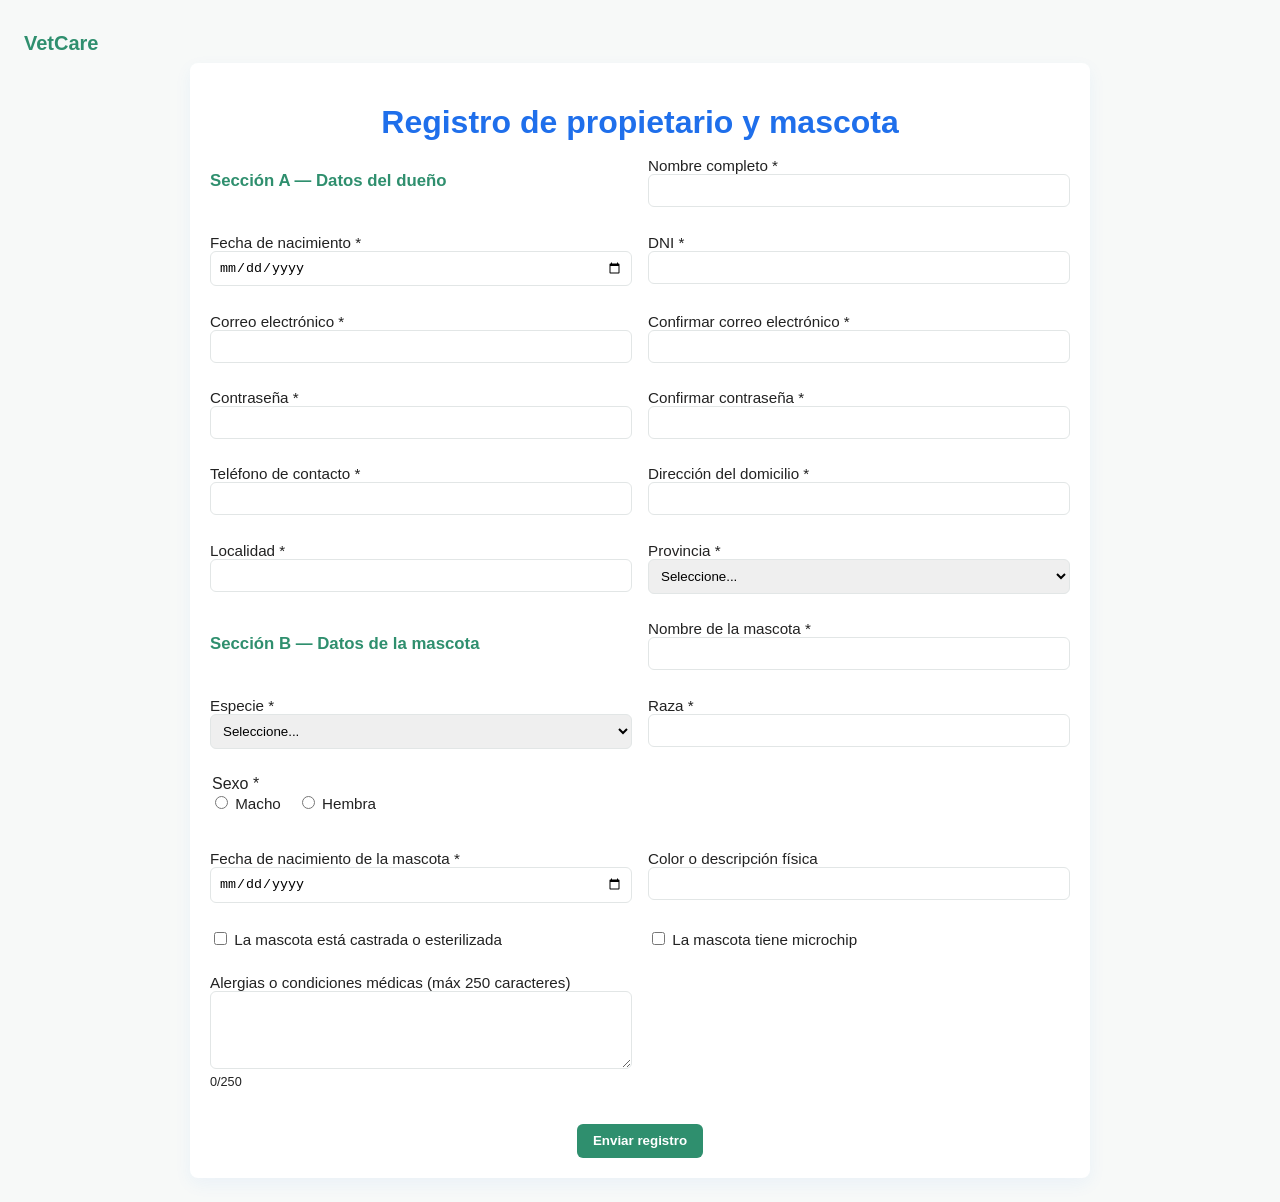
==== registro.html @ e4b0cbba "Etapa 1 y Etapa 2: Actualización de sitio, registro y sección de formulario" ====
<!DOCTYPE html>
<html lang="es">
<head>
    <meta charset="utf-8">
    <meta name="viewport" content="width=device-width, initial-scale=1">
    <title>Registro - VetCare</title>
    <link rel="stylesheet" href="registro.css">
</head>
<body>
    <header class="reg-header">
        <a href="index.html" class="reg-logo">VetCare</a>
    </header>

    <main class="reg-main">
        <h1>Registro de propietario y mascota</h1>
        <form id="registroForm" novalidate>
            <section class="form-section">
                <h2>Sección A — Datos del dueño</h2>
                <label>Nombre completo *
                    <input type="text" name="owner_name" required>
                </label>

                <label>Fecha de nacimiento *
                    <input type="date" name="owner_dob" required>
                </label>

                <label>DNI *
                    <input type="text" name="owner_dni" required>
                </label>

                <label>Correo electrónico *
                    <input type="email" name="owner_email" required>
                </label>

                <label>Confirmar correo electrónico *
                    <input type="email" name="owner_email_confirm" required>
                </label>

                <label>Contraseña *
                    <input type="password" name="owner_password" required minlength="8">
                </label>

                <label>Confirmar contraseña *
                    <input type="password" name="owner_password_confirm" required minlength="8">
                </label>

                <label>Teléfono de contacto *
                    <input type="tel" name="owner_phone" required>
                </label>

                <label>Dirección del domicilio *
                    <input type="text" name="owner_address" required>
                </label>

                <label>Localidad *
                    <input type="text" name="owner_city" required>
                </label>

                <label>Provincia *
                    <select name="owner_province" required>
                        <option value="">Seleccione...</option>
                        <option>Buenos Aires</option>
                        <option>Córdoba</option>
                        <option>Santa Fe</option>
                        <option>Mendoza</option>
                        <option>Salta</option>
                        <option>Misiones</option>
                        <option>Neuquén</option>
                        <option>La Pampa</option>
                        <option>Formosa</option>
                        <option>Jujuy</option>
                    </select>
                </label>
            </section>

            <section class="form-section">
                <h2>Sección B — Datos de la mascota</h2>
                <label>Nombre de la mascota *
                    <input type="text" name="pet_name" required>
                </label>

                <label>Especie *
                    <select name="pet_species" id="petSpecies" required>
                        <option value="">Seleccione...</option>
                        <option value="Perro">Perro</option>
                        <option value="Gato">Gato</option>
                        <option value="Ave">Ave</option>
                        <option value="Conejo">Conejo</option>
                        <option value="Reptil">Reptil</option>
                        <option value="Otro">Otro</option>
                    </select>
                </label>

                <label id="otherSpeciesLabel" class="hidden">Especifique especie
                    <input type="text" name="pet_species_other" id="petSpeciesOther">
                </label>

                <label>Raza *
                    <input type="text" name="pet_breed" required>
                </label>

                <fieldset class="sex-field">
                    <legend>Sexo *</legend>
                    <label><input type="radio" name="pet_sex" value="Macho" required> Macho</label>
                    <label><input type="radio" name="pet_sex" value="Hembra" required> Hembra</label>
                </fieldset>

                <label>Fecha de nacimiento de la mascota *
                    <input type="date" name="pet_dob" required>
                </label>

                <label>Color o descripción física
                    <input type="text" name="pet_color">
                </label>

                <label><input type="checkbox" name="pet_neutered" id="petNeutered"> La mascota está castrada o esterilizada</label>

                <label><input type="checkbox" name="pet_microchip" id="petMicrochip"> La mascota tiene microchip</label>

                <label id="chipNumberLabel" class="hidden">Número de microchip
                    <input type="text" name="pet_chip_number" id="petChipNumber">
                </label>

                <label>Alergias o condiciones médicas (máx 250 caracteres)
                    <textarea name="pet_conditions" id="petConditions" maxlength="250" rows="4"></textarea>
                    <small><span id="charCount">0</span>/250</small>
                </label>
            </section>

            <div class="form-actions">
                <button type="submit" class="submit-btn">Enviar registro</button>
            </div>
        </form>
    </main>

    <script src="registro.js"></script>
</body>
</html>
---- registro.css ----
/* Styles for registro.html */
:root { --green: #2f8f6e; --blue: #1f6feb; --muted: #6b7a7a; --bg: #f7f9f8; --white: #fff; }
* { box-sizing: border-box; }
body { font-family: Arial, Helvetica, sans-serif; background: var(--bg); color: #222; padding: 1rem; }
.reg-header { display:flex; align-items:center; padding:0.5rem 0; }
.reg-logo { font-weight:800; color:var(--green); text-decoration:none; font-size:1.25rem; }
.reg-main { max-width:900px; margin:0 auto; background:var(--white); padding:1.25rem; border-radius:8px; box-shadow:0 6px 18px rgba(31,111,235,0.06); }
.reg-main h1 { text-align:center; color:var(--blue); margin-bottom:1rem; }
.form-section { margin-bottom:1rem; }
.form-section h2 { font-size:1.05rem; color:var(--green); margin-bottom:0.5rem; }
label { display:block; margin-bottom:0.65rem; font-size:0.95rem; }
input[type="text"], input[type="email"], input[type="password"], input[type="date"], input[type="tel"], select, textarea { width:100%; padding:0.5rem; border:1px solid #e2e6e6; border-radius:6px; }
fieldset.sex-field { border:none; padding:0; margin:0 0 0.75rem 0; display:flex; gap:1rem; }
.hidden { display:none; }
.form-actions { text-align:center; margin-top:1rem; }
.submit-btn { background:var(--green); color:var(--white); padding:0.6rem 1rem; border:none; border-radius:6px; font-weight:700; cursor:pointer; }
.submit-btn:hover { transform:translateY(-3px); }

@media (min-width: 700px) {
  .form-section { display:grid; grid-template-columns: repeat(2, 1fr); gap: 1rem; }
  fieldset.sex-field { grid-column: span 2; }
  .form-actions { padding-top: 0.5rem; }
}
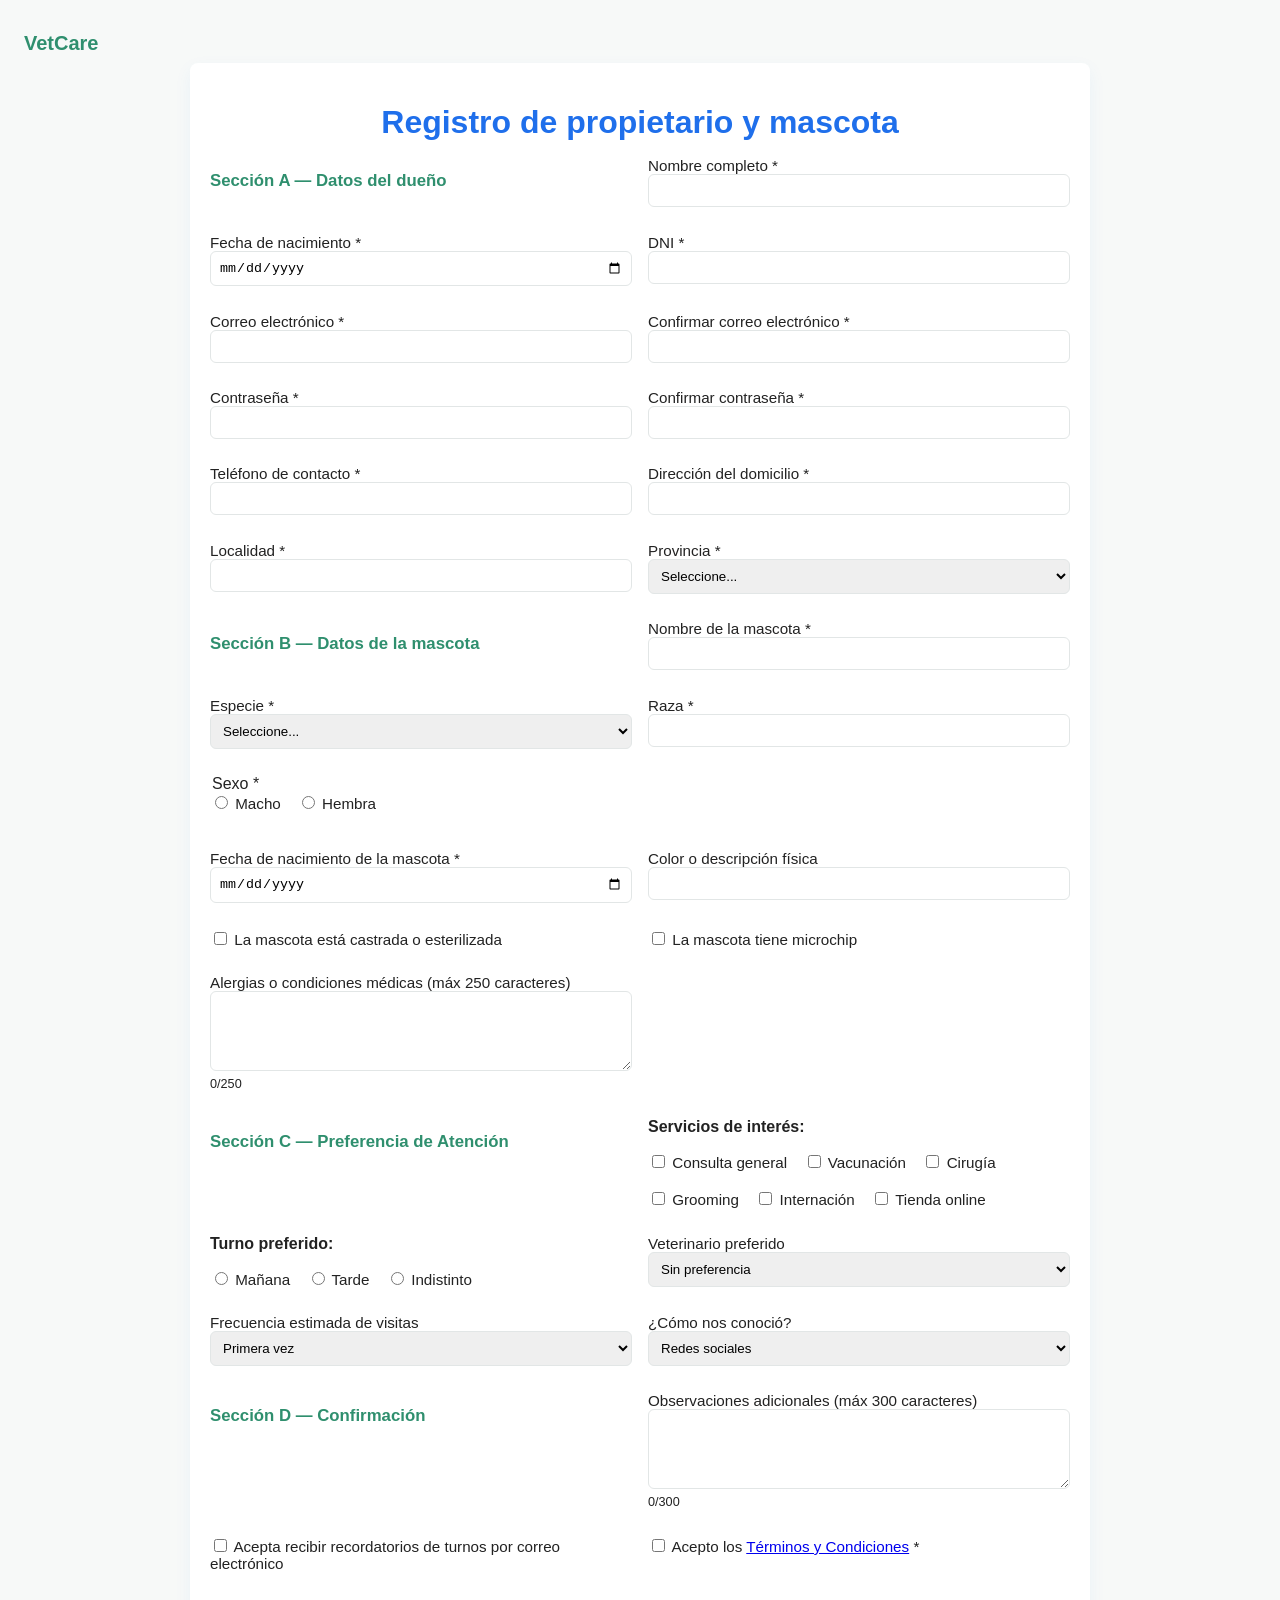
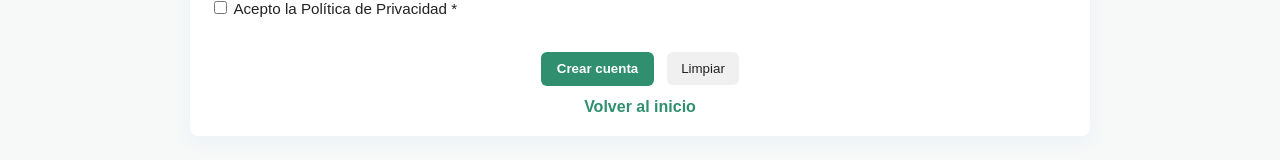
==== commit 56105cb7: "Etapa 2: Actualización de formulario, aditivo de partes siguientes" ====
--- a/registro.html
+++ b/registro.html
@@ -127,8 +127,72 @@
                 </label>
             </section>
 
+            <section class="form-section">
+                <h2>Sección C — Preferencia de Atención</h2>
+                <div class="checkbox-group">
+                    <strong>Servicios de interés:</strong>
+                    <label><input type="checkbox" name="interest_services" value="Consulta general"> Consulta general</label>
+                    <label><input type="checkbox" name="interest_services" value="Vacunacion"> Vacunación</label>
+                    <label><input type="checkbox" name="interest_services" value="Cirugia"> Cirugía</label>
+                    <label><input type="checkbox" name="interest_services" value="Grooming"> Grooming</label>
+                    <label><input type="checkbox" name="interest_services" value="Internacion"> Internación</label>
+                    <label><input type="checkbox" name="interest_services" value="Tienda online"> Tienda online</label>
+                </div>
+
+                <div class="radio-group">
+                    <strong>Turno preferido:</strong>
+                    <label><input type="radio" name="preferred_shift" value="Manana" required> Mañana</label>
+                    <label><input type="radio" name="preferred_shift" value="Tarde" required> Tarde</label>
+                    <label><input type="radio" name="preferred_shift" value="Indistinto" required> Indistinto</label>
+                </div>
+
+                <label>Veterinario preferido
+                    <select name="preferred_vet">
+                        <option>Sin preferencia</option>
+                        <option>Dr. Ignacio Pérez</option>
+                        <option>Dra. Laura Santoro</option>
+                        <option>Dr. Martín Duarte</option>
+                    </select>
+                </label>
+
+                <label>Frecuencia estimada de visitas
+                    <select name="visit_frequency">
+                        <option>Primera vez</option>
+                        <option>Mensual</option>
+                        <option>Cada 3 meses</option>
+                        <option>Según necesidad</option>
+                    </select>
+                </label>
+
+                <label>¿Cómo nos conoció?
+                    <select name="how_found">
+                        <option>Redes sociales</option>
+                        <option>Recomendación</option>
+                        <option>Búsqueda web</option>
+                        <option>Paso por el local</option>
+                        <option>Otro</option>
+                    </select>
+                </label>
+            </section>
+
+            <section class="form-section">
+                <h2>Sección D — Confirmación</h2>
+                <label>Observaciones adicionales (máx 300 caracteres)
+                    <textarea name="additional_observations" id="additionalObservations" maxlength="300" rows="4"></textarea>
+                    <small><span id="obsCount">0</span>/300</small>
+                </label>
+
+                <label><input type="checkbox" name="accept_reminders"> Acepta recibir recordatorios de turnos por correo electrónico</label>
+
+                <label><input type="checkbox" name="accept_terms" id="acceptTerms" required> Acepto los <a href="#" target="_blank">Términos y Condiciones</a> *</label>
+
+                <label><input type="checkbox" name="accept_privacy" id="acceptPrivacy" required> Acepto la Política de Privacidad *</label>
+            </section>
+
             <div class="form-actions">
-                <button type="submit" class="submit-btn">Enviar registro</button>
+                <button type="submit" class="submit-btn">Crear cuenta</button>
+                <button type="reset" class="reset-btn">Limpiar</button>
+                <div class="back-link"><a href="index.html">Volver al inicio</a></div>
             </div>
         </form>
     </main>
--- a/registro.css
+++ b/registro.css
@@ -21,3 +21,17 @@
   fieldset.sex-field { grid-column: span 2; }
   .form-actions { padding-top: 0.5rem; }
 }
+
+/* Additional form styles */
+.checkbox-group label, .radio-group label { display:inline-block; margin-right:0.75rem; margin-top:0.5rem; }
+.checkbox-group strong, .radio-group strong { display:block; margin-bottom:0.5rem; }
+.reset-btn { background:#f0f0f0; color:#222; padding:0.55rem 0.9rem; border:none; border-radius:6px; margin-left:0.5rem; cursor:pointer; }
+.reset-btn:hover { transform:translateY(-3px); }
+.back-link { margin-top:0.75rem; }
+.back-link a { color:var(--green); text-decoration:none; font-weight:600; }
+#additionalObservations, #petConditions { min-height:80px; }
+.small { font-size:0.85rem; color:#666; }
+
+@media (max-width: 699px) {
+  .form-section { display:block; }
+}
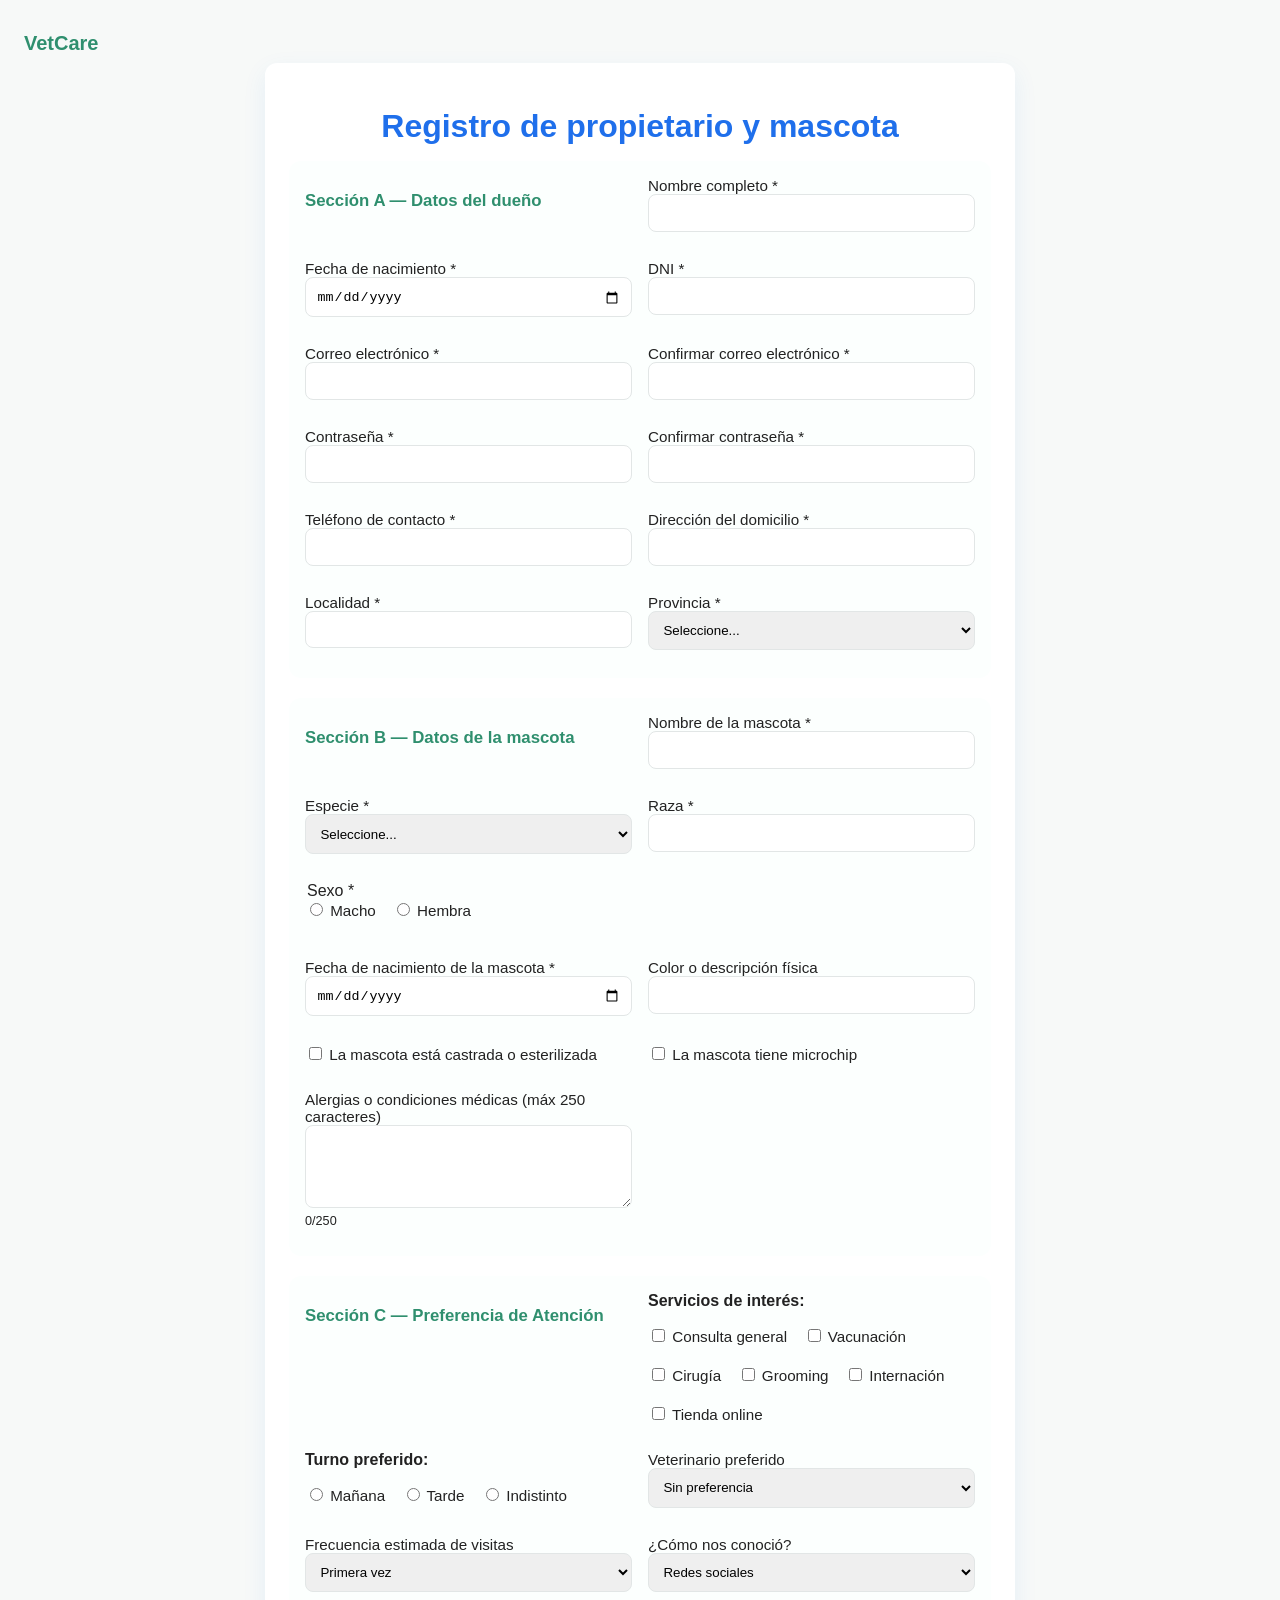
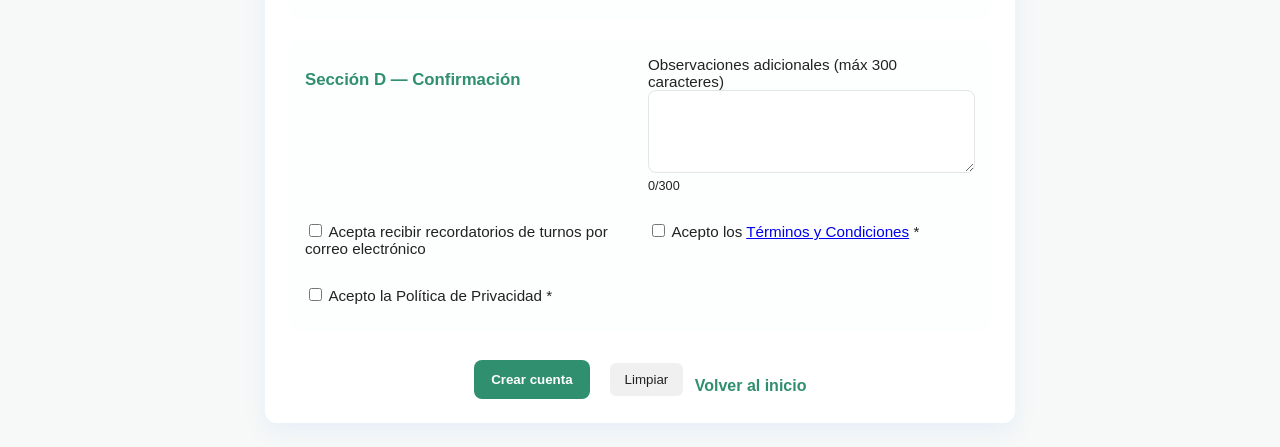
==== commit bcb32ed3: "Etapa 3: Se añadio validaciones.js y se validaron en el html y css." ====
--- a/registro.html
+++ b/registro.html
@@ -197,6 +197,7 @@
         </form>
     </main>
 
+    <script src="validaciones.js"></script>
     <script src="registro.js"></script>
 </body>
 </html>
--- a/registro.css
+++ b/registro.css
@@ -4,17 +4,20 @@
 body { font-family: Arial, Helvetica, sans-serif; background: var(--bg); color: #222; padding: 1rem; }
 .reg-header { display:flex; align-items:center; padding:0.5rem 0; }
 .reg-logo { font-weight:800; color:var(--green); text-decoration:none; font-size:1.25rem; }
-.reg-main { max-width:900px; margin:0 auto; background:var(--white); padding:1.25rem; border-radius:8px; box-shadow:0 6px 18px rgba(31,111,235,0.06); }
+.reg-main { width:100%; max-width:750px; margin:0 auto; background:var(--white); padding:1.5rem; border-radius:12px; box-shadow:0 8px 24px rgba(31,111,235,0.08); }
 .reg-main h1 { text-align:center; color:var(--blue); margin-bottom:1rem; }
-.form-section { margin-bottom:1rem; }
-.form-section h2 { font-size:1.05rem; color:var(--green); margin-bottom:0.5rem; }
-label { display:block; margin-bottom:0.65rem; font-size:0.95rem; }
-input[type="text"], input[type="email"], input[type="password"], input[type="date"], input[type="tel"], select, textarea { width:100%; padding:0.5rem; border:1px solid #e2e6e6; border-radius:6px; }
-fieldset.sex-field { border:none; padding:0; margin:0 0 0.75rem 0; display:flex; gap:1rem; }
+.form-section { margin-bottom:1.25rem; padding:1rem; border:1px solid var(--accent); border-radius:12px; background:#fcfffe; }
+.form-section h2 { font-size:1.05rem; color:var(--green); margin-bottom:0.75rem; }
+label { display:block; margin-bottom:0.75rem; font-size:0.95rem; }
+input[type="text"], input[type="email"], input[type="password"], input[type="date"], input[type="tel"], select, textarea { width:100%; padding:0.65rem; border:1px solid #e2e6e6; border-radius:8px; transition: border-color 0.2s ease, box-shadow 0.2s ease; }
+input[type="text"]:focus, input[type="email"]:focus, input[type="password"]:focus, input[type="date"]:focus, input[type="tel"]:focus, select:focus, textarea:focus { outline:none; border-color: var(--blue); box-shadow: 0 0 0 4px rgba(31,111,235,0.12); }
+.campo-error { border-color: #e75454 !important; }
+.campo-ok { border-color: #47b34b !important; }
+fieldset.sex-field { border:none; padding:0; margin:0 0 0.75rem 0; display:flex; flex-wrap:wrap; gap:1rem; }
 .hidden { display:none; }
-.form-actions { text-align:center; margin-top:1rem; }
-.submit-btn { background:var(--green); color:var(--white); padding:0.6rem 1rem; border:none; border-radius:6px; font-weight:700; cursor:pointer; }
-.submit-btn:hover { transform:translateY(-3px); }
+.form-actions { text-align:center; margin-top:1rem; display:flex; flex-wrap:wrap; justify-content:center; align-items:center; gap:0.75rem; }
+.submit-btn { background:var(--green); color:var(--white); padding:0.75rem 1.1rem; border:none; border-radius:8px; font-weight:700; cursor:pointer; transition: transform 0.2s ease, filter 0.2s ease; }
+.submit-btn:hover { transform:translateY(-2px); filter:brightness(1.05); }
 
 @media (min-width: 700px) {
   .form-section { display:grid; grid-template-columns: repeat(2, 1fr); gap: 1rem; }
